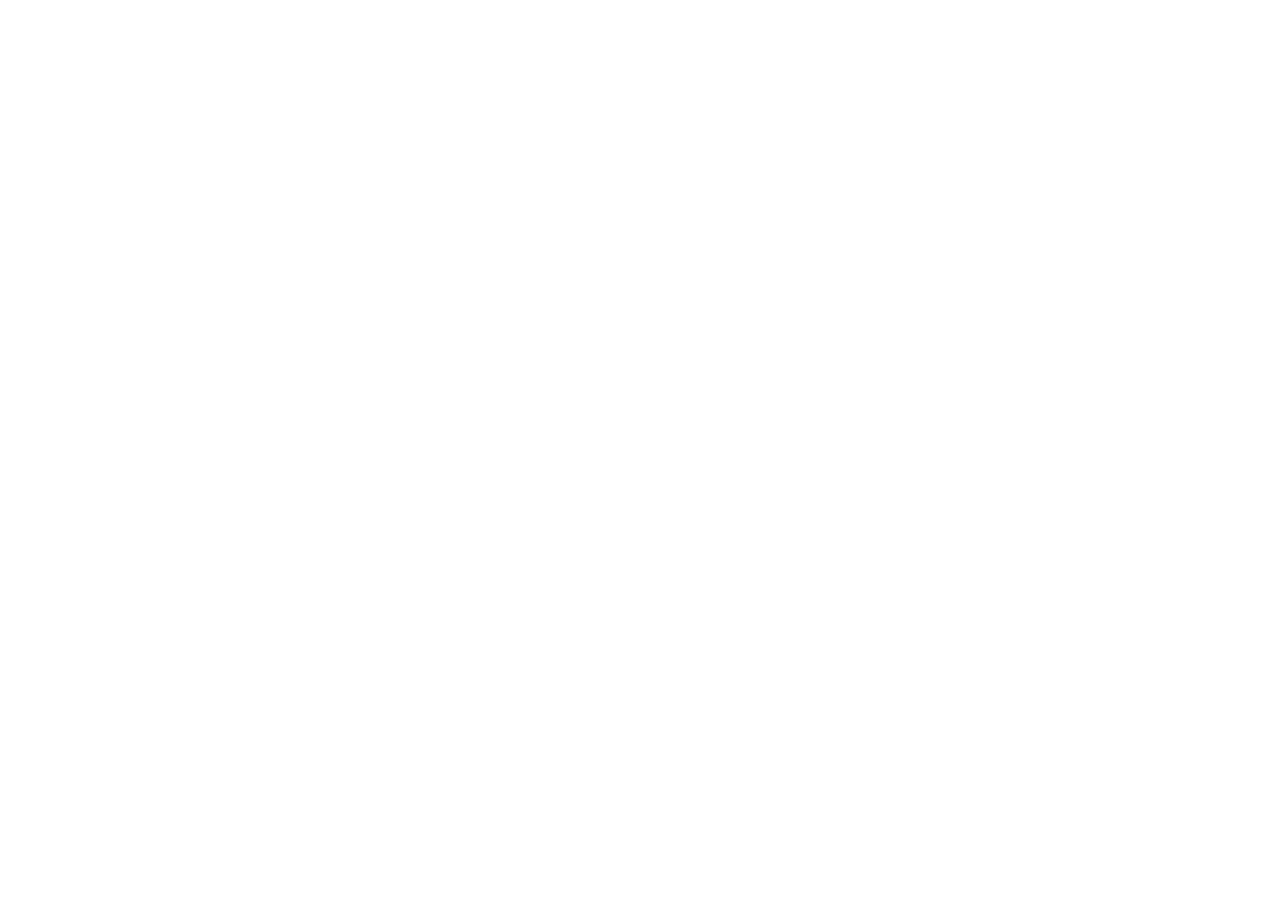
==== index.html @ 1ab2ba24 "Adicionando DOCTYPE nas páginas" ====
<!DOCTYPE html>
<html lang="en">
<head>
    <meta charset="UTF-8">
    <meta http-equiv="X-UA-Compatible" content="IE=edge">
    <meta name="viewport" content="width=device-width, initial-scale=1.0">
    <title>Document</title>
</head>
<body>
    
</body>
</html>
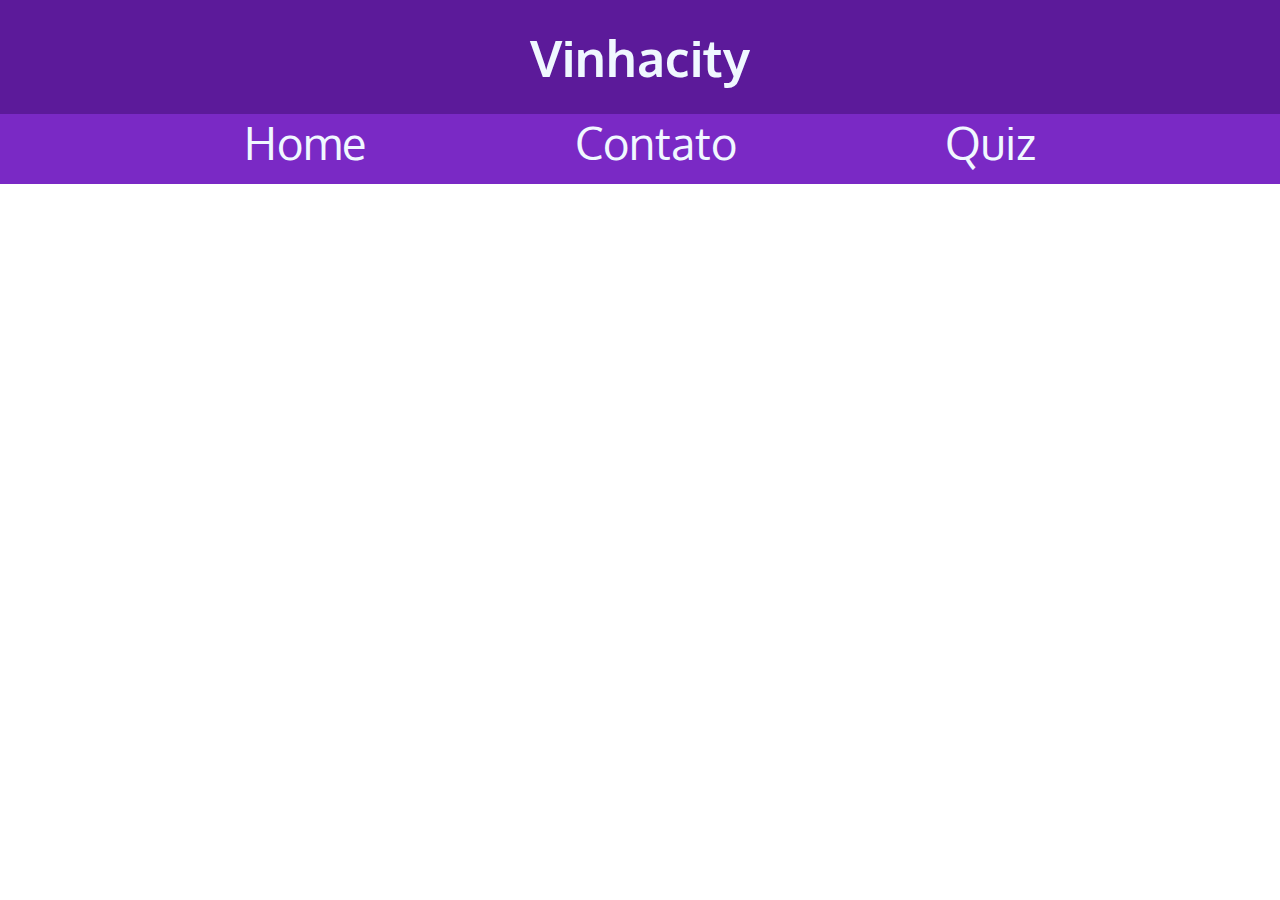
==== commit 53376f04: "estilizando" ====
--- a/index.html
+++ b/index.html
@@ -1,12 +1,25 @@
 <!DOCTYPE html>
-<html lang="en">
+<html lang="pt-br">
 <head>
     <meta charset="UTF-8">
     <meta http-equiv="X-UA-Compatible" content="IE=edge">
     <meta name="viewport" content="width=device-width, initial-scale=1.0">
-    <title>Document</title>
+    <link rel="preconnect" href="https://fonts.googleapis.com">
+    <link rel="preconnect" href="https://fonts.gstatic.com" crossorigin>
+    <link href="https://fonts.googleapis.com/css2?family=Oxygen&display=swap" rel="stylesheet">
+    <link rel="stylesheet" href="style.css">
+    <title>Home</title>
 </head>
 <body>
+    <header>
+        <h1 class="titulo">Vinhacity</h1>
+        <a href="index.html" class="menu">Home</a>
+        <a href="contato.html" class="menu">Contato</a>
+        <a href="#" class="menu">Quiz</a>
+
+    </header>
     
+
+<script src="index.js"></script>
 </body>
 </html>--- a/style.css
+++ b/style.css
@@ -0,0 +1,28 @@
+*{
+    margin: 0;
+    padding: 0;
+}
+
+body{
+    font-family: 'Oxygen', sans-serif;
+}
+
+header{
+    background-color: rgb(122, 41, 197);
+    text-align: center;
+    padding-bottom: 1%;
+}
+
+.titulo{
+    font-size: 50px;
+    padding: 2%;
+    color: aliceblue;
+    background-color: rgb(92, 26, 154);
+}
+
+.menu{
+    font-size: 45px;
+    margin: 8%;
+    text-decoration: none;
+    color: aliceblue;
+}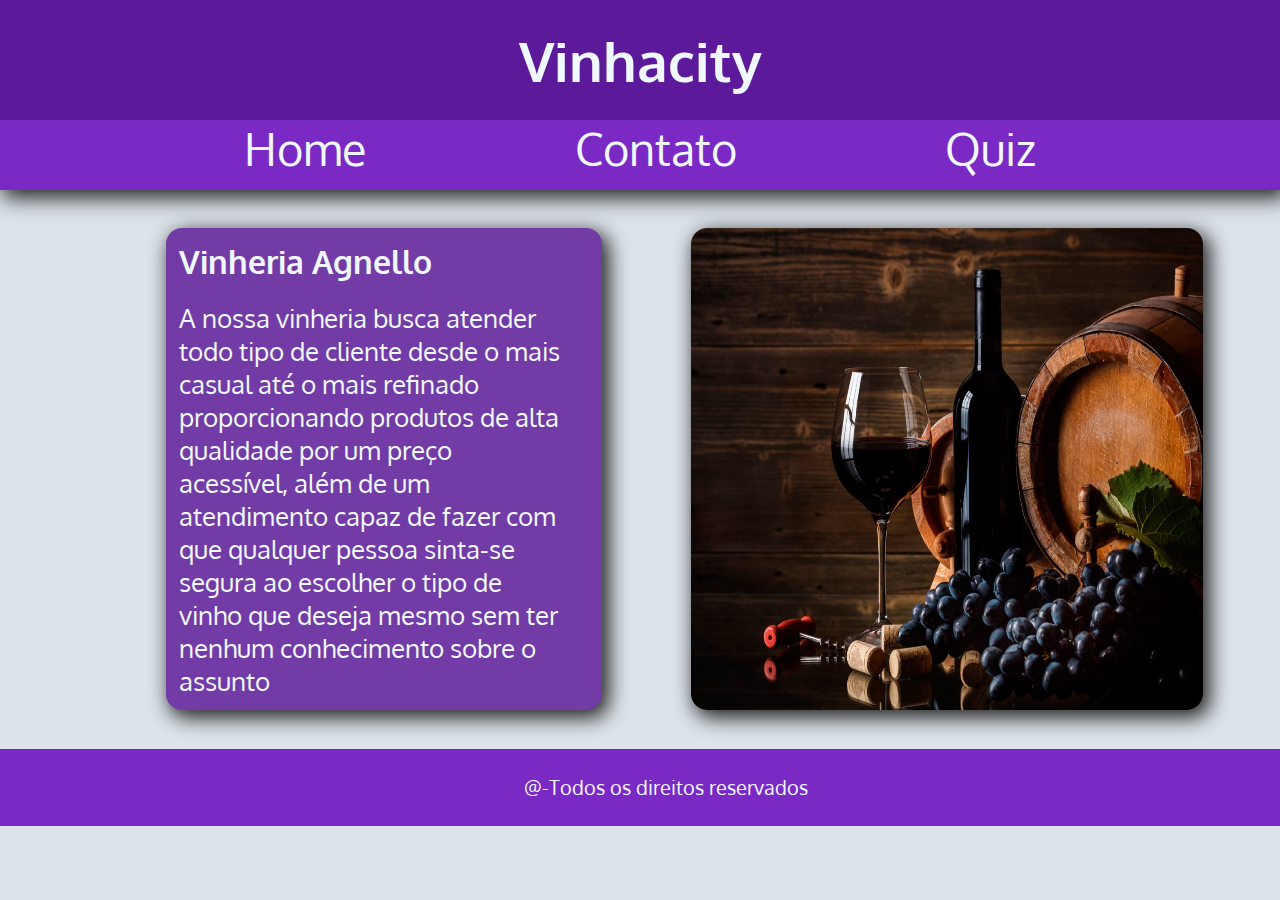
==== commit 12911997: "terminando de estilizar a página home e estilizando a página contato" ====
--- a/index.html
+++ b/index.html
@@ -16,10 +16,20 @@
         <a href="index.html" class="menu">Home</a>
         <a href="contato.html" class="menu">Contato</a>
         <a href="#" class="menu">Quiz</a>
+    </header>
+    <div class="conteudo-principal">
+        <div class="texto-principal">
+            <h1>Vinheria Agnello</h1>
+            <p>A nossa vinheria busca atender todo tipo de cliente desde o mais casual até o mais refinado
+                proporcionando produtos de alta qualidade por um preço acessível, além de um atendimento capaz de fazer com que 
+                qualquer pessoa sinta-se segura ao escolher o tipo de vinho que deseja mesmo sem ter nenhum conhecimento sobre o
+                assunto
+            </p>
+        </div>    
+        <img src="vinhos.jpg" class="vinho">
+    </div>
 
-    </header>
-    
-
+    <footer>@-Todos os direitos reservados</footer>
 <script src="index.js"></script>
 </body>
 </html>--- a/style.css
+++ b/style.css
@@ -5,16 +5,19 @@
 
 body{
     font-family: 'Oxygen', sans-serif;
+    background-color: rgb(220, 227, 234);
+    position: relative;
 }
 
 header{
     background-color: rgb(122, 41, 197);
     text-align: center;
     padding-bottom: 1%;
+    box-shadow: 5px 6px 20px 2px rgb(37, 36, 36);
 }
 
 .titulo{
-    font-size: 50px;
+    font-size: 55px;
     padding: 2%;
     color: aliceblue;
     background-color: rgb(92, 26, 154);
@@ -25,4 +28,84 @@
     margin: 8%;
     text-decoration: none;
     color: aliceblue;
+}
+
+.menu:hover{
+    color: rgb(177, 50, 232);
+    font-size: 46px;
+    transition: 0.3s;
+}
+
+.conteudo-principal{
+    display: flex;
+}
+
+.texto-principal{
+    width: 30%;
+    color: aliceblue;
+    background-color: rgb(114, 59, 165);
+    margin: 3% 0 0 13%;
+    padding: 1% 3% 1% 1%;
+    border-radius: 16px;
+    box-shadow: 5px 6px 20px 2px rgb(37, 36, 36);
+}
+
+.texto-principal p{
+    font-size: 26px;
+    padding-top: 5%;
+}
+
+.vinho{
+    width: 40%;
+    margin-top: 3%;
+    margin-left: 7%;
+    border-radius: 16px;
+    box-shadow: 5px 6px 20px 2px rgb(37, 36, 36);
+}
+
+footer{
+    bottom: 0;
+    margin-top: 3%;
+    padding: 2%;
+    font-size: 20px;
+    color: aliceblue;
+    background-color: rgb(122, 41, 197);
+    text-align: center;
+    width: 100%;
+}
+
+/*Página Contato*/
+
+.formulario{
+    display: grid;
+    width: 23%;
+    font-size: 30px;
+    margin-left: 40%;
+    margin-top: 2%;
+    padding-bottom: 4%;
+}
+
+.categoria{
+    margin: 3%;
+}
+
+button{
+    margin-top: 10%;
+    font-size: 20px;
+    border-radius: 20px;
+    background-color: rgb(139, 64, 208);
+    color: aliceblue;
+    padding: 1%;
+}
+
+button:hover{
+    font-size: 21px;
+    transition: 0.3s;
+    background-color: rgb(155, 96, 211);
+}
+
+input{
+    border-radius: 20px;
+    padding-left: 1%;
+    font-size: 20px;
 }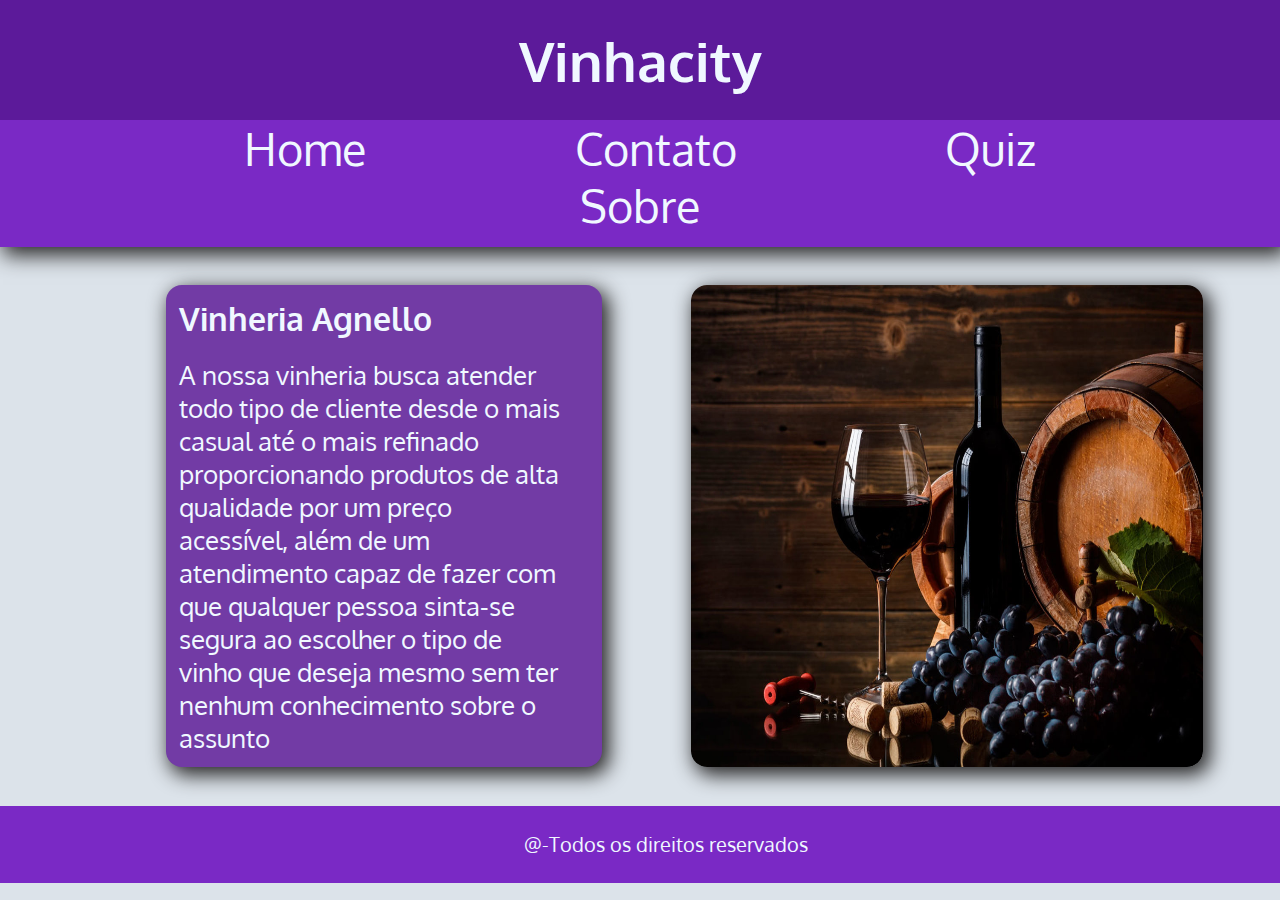
==== commit 41083f21: "Terminando de estilizar  as páginas quiz e sobre" ====
--- a/index.html
+++ b/index.html
@@ -15,7 +15,8 @@
         <h1 class="titulo">Vinhacity</h1>
         <a href="index.html" class="menu">Home</a>
         <a href="contato.html" class="menu">Contato</a>
-        <a href="#" class="menu">Quiz</a>
+        <a href="quiz.html" class="menu">Quiz</a>
+        <a href="sobre.html" class="menu">Sobre</a>
     </header>
     <div class="conteudo-principal">
         <div class="texto-principal">
--- a/style.css
+++ b/style.css
@@ -16,12 +16,23 @@
     box-shadow: 5px 6px 20px 2px rgb(37, 36, 36);
 }
 
+
+/*Página Home*/
 .titulo{
     font-size: 55px;
     padding: 2%;
     color: aliceblue;
     background-color: rgb(92, 26, 154);
 }
+
+.titulo_quiz{
+    font-size: 55px;
+    padding: 2%;
+    color: aliceblue;
+    background-color: rgb(92, 26, 154);
+}
+
+
 
 .menu{
     font-size: 45px;
@@ -53,6 +64,113 @@
 .texto-principal p{
     font-size: 26px;
     padding-top: 5%;
+}
+
+/*Página Sobre*/
+.titulo_sobre{
+    font-size: 55px;
+    padding: 2%;
+    color: aliceblue;
+    background-color: rgb(92, 26, 154);
+}
+
+.conteudo-sobre{
+    display: block;
+}
+
+.dois-textos{
+    display: flex;
+    margin-right: 5%;
+}
+
+.texto-sobre1{
+    width: 30%;
+    color: aliceblue;
+    background-color: rgb(114, 59, 165);
+    margin: 3% 0 0 13%;
+    padding: 1% 3% 1% 1%;
+    border-radius: 16px;
+    box-shadow: 5px 6px 20px 2px rgb(37, 36, 36);
+}
+
+.texto-sobre1 p{
+    font-size: 26px;
+    padding-top: 10%;
+}
+
+.texto-sobre2{
+    width: 30%;
+    color: aliceblue;
+    background-color: rgb(114, 59, 165);
+    margin: 3% 0 0 13%;
+    padding: 1% 3% 1% 1%;
+    border-radius: 16px;
+    box-shadow: 5px 6px 20px 2px rgb(37, 36, 36);
+}
+
+.texto-sobre2 p{
+    font-size: 26px;
+    padding-top: 10%;
+}
+
+.texto-sobre3{
+    width: 30%;
+    color: aliceblue;
+    background-color: rgb(114, 59, 165);
+    margin: 3% 0 0 13%;
+    padding: 1% 3% 1% 1%;
+    border-radius: 16px;
+    box-shadow: 5px 6px 20px 2px rgb(37, 36, 36);
+}
+
+.texto-sobre3 p{
+    font-size: 26px;
+    padding-top: 10%;
+}
+
+.texto-sobre4{
+    width: 30%;
+    color: aliceblue;
+    background-color: rgb(114, 59, 165);
+    margin: 3% 0 0 13%;
+    padding: 1% 3% 1% 1%;
+    border-radius: 16px;
+    box-shadow: 5px 6px 20px 2px rgb(37, 36, 36);
+}
+
+.texto-sobre4 p{
+    font-size: 26px;
+    padding-top: 10%;
+}
+
+.texto-sobre5{
+    width: 30%;
+    color: aliceblue;
+    background-color: rgb(114, 59, 165);
+    margin: 3% 0 0 13%;
+    padding: 1% 3% 1% 1%;
+    border-radius: 16px;
+    box-shadow: 5px 6px 20px 2px rgb(37, 36, 36);
+}
+
+.texto-sobre5 p{
+    font-size: 26px;
+    padding-top: 10%;
+}
+
+.texto-sobre6{
+    width: 30%;
+    color: aliceblue;
+    background-color: rgb(114, 59, 165);
+    margin: 3% 0 0 13%;
+    padding: 1% 3% 1% 1%;
+    border-radius: 16px;
+    box-shadow: 5px 6px 20px 2px rgb(37, 36, 36);
+}
+
+.texto-sobre6 p{
+    font-size: 26px;
+    padding-top: 10%;
 }
 
 .vinho{
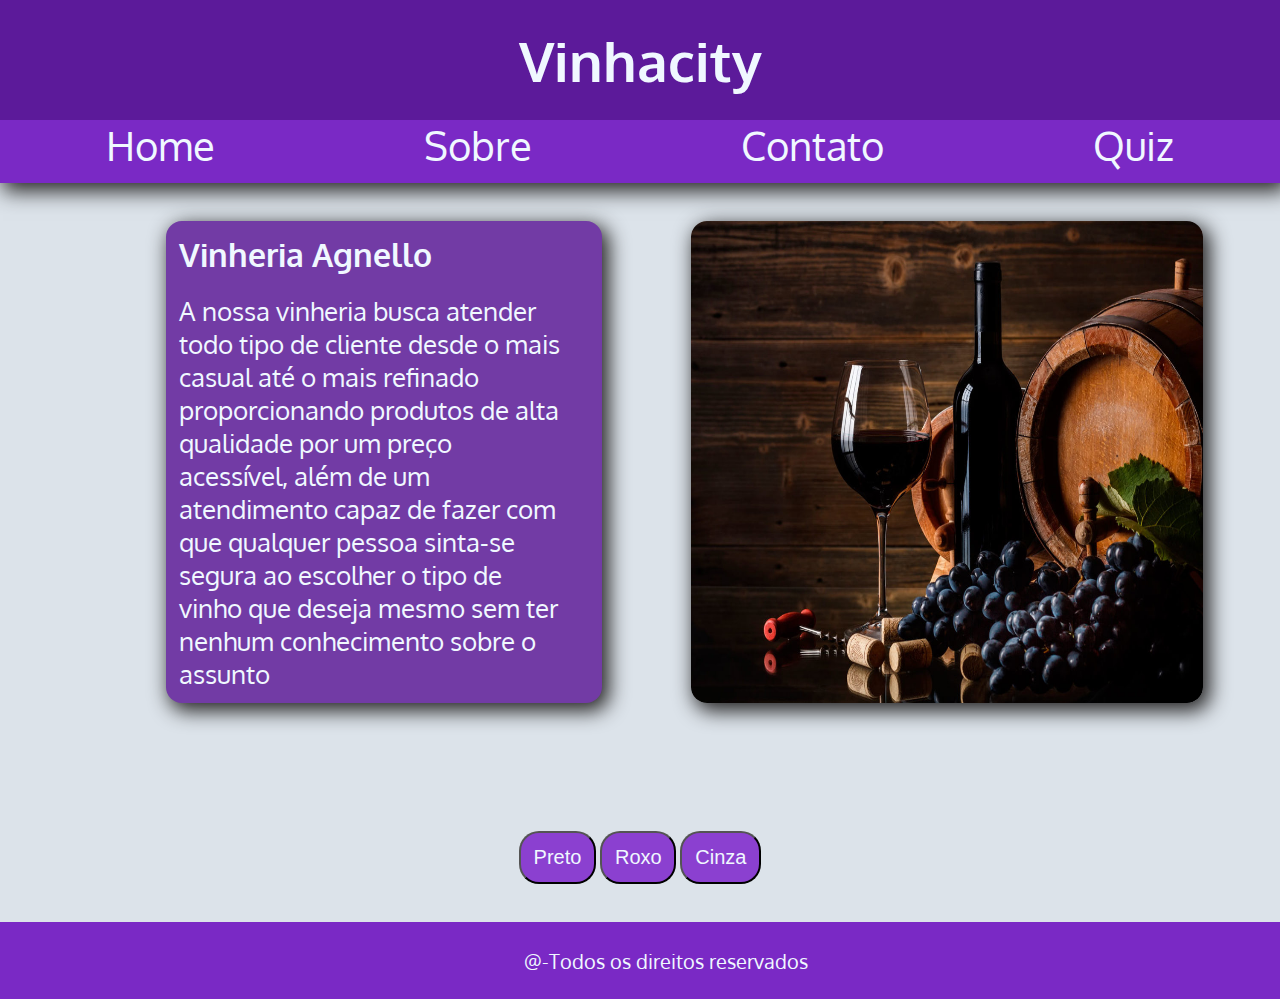
==== commit adb3e69c: "Adicionando botao de mudar a cor do background" ====
--- a/index.html
+++ b/index.html
@@ -14,9 +14,9 @@
     <header>
         <h1 class="titulo">Vinhacity</h1>
         <a href="index.html" class="menu">Home</a>
+        <a href="sobre.html" class="menu">Sobre</a>
         <a href="contato.html" class="menu">Contato</a>
         <a href="quiz.html" class="menu">Quiz</a>
-        <a href="sobre.html" class="menu">Sobre</a>
     </header>
     <div class="conteudo-principal">
         <div class="texto-principal">
@@ -29,7 +29,11 @@
         </div>    
         <img src="vinhos.jpg" class="vinho">
     </div>
-
+    <div class="botoes">
+        <button onclick="changeColor('black')">Preto</button>
+        <button onclick="changeColor('purple')">Roxo</button>
+        <button onclick="changeColor('grey')">Cinza</button>
+    </div>
     <footer>@-Todos os direitos reservados</footer>
 <script src="index.js"></script>
 </body>
--- a/style.css
+++ b/style.css
@@ -35,7 +35,7 @@
 
 
 .menu{
-    font-size: 45px;
+    font-size: 40px;
     margin: 8%;
     text-decoration: none;
     color: aliceblue;
@@ -43,7 +43,7 @@
 
 .menu:hover{
     color: rgb(177, 50, 232);
-    font-size: 46px;
+    font-size: 42px;
     transition: 0.3s;
 }
 
@@ -64,6 +64,10 @@
 .texto-principal p{
     font-size: 26px;
     padding-top: 5%;
+}
+
+.botoes{
+    text-align: center;
 }
 
 /*Página Sobre*/
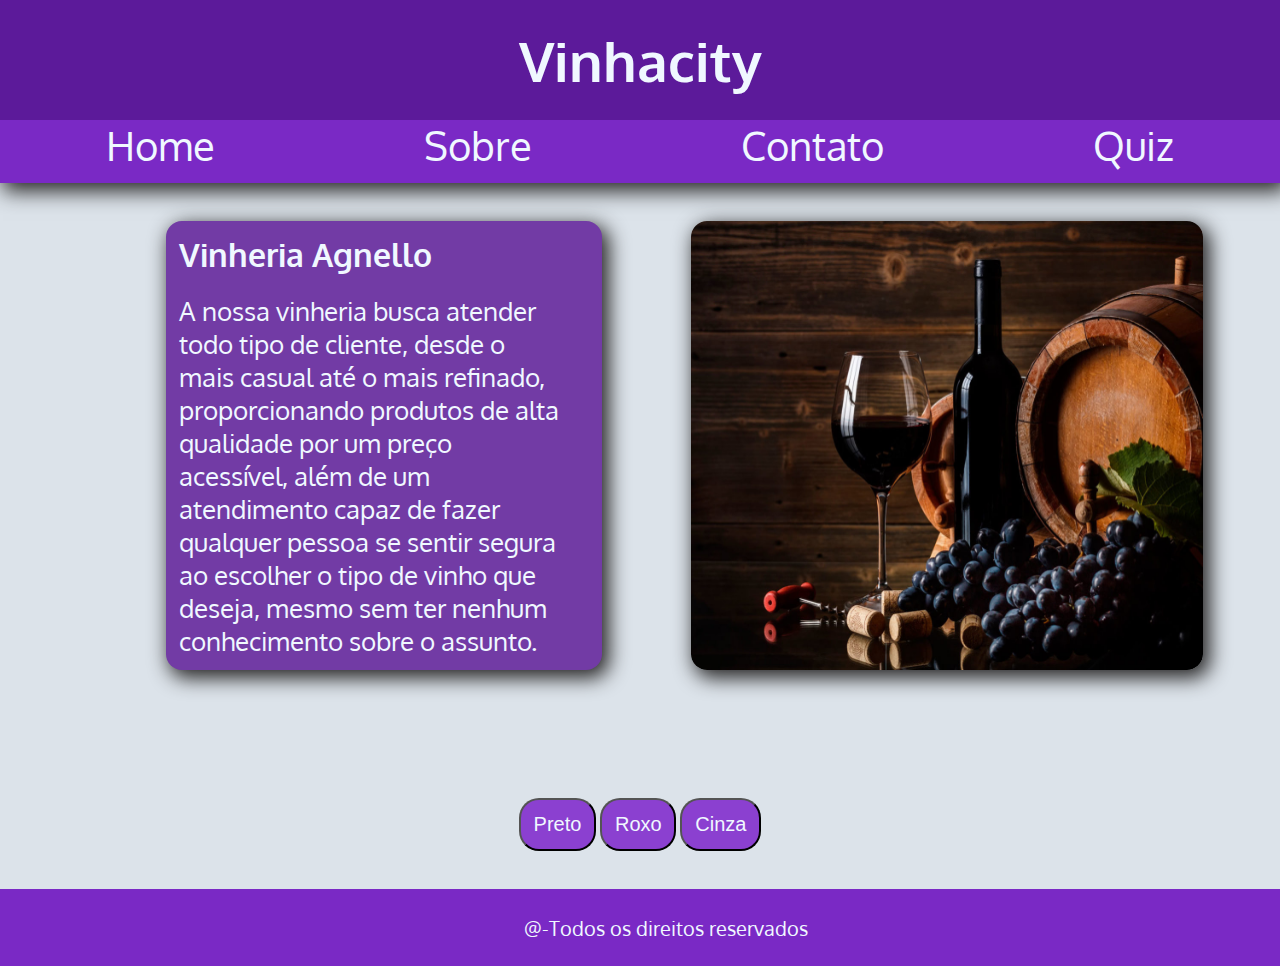
==== commit 902994c9: "alteraçoes/arrumar quiz" ====
--- a/index.html
+++ b/index.html
@@ -21,10 +21,10 @@
     <div class="conteudo-principal">
         <div class="texto-principal">
             <h1>Vinheria Agnello</h1>
-            <p>A nossa vinheria busca atender todo tipo de cliente desde o mais casual até o mais refinado
-                proporcionando produtos de alta qualidade por um preço acessível, além de um atendimento capaz de fazer com que 
-                qualquer pessoa sinta-se segura ao escolher o tipo de vinho que deseja mesmo sem ter nenhum conhecimento sobre o
-                assunto
+            <p>A nossa vinheria busca atender todo tipo de cliente, desde o mais casual até o mais refinado,
+                proporcionando produtos de alta qualidade por um preço acessível, além de um atendimento capaz de fazer 
+                qualquer pessoa se sentir segura ao escolher o tipo de vinho que deseja, mesmo sem ter nenhum conhecimento sobre o
+                assunto.
             </p>
         </div>    
         <img src="vinhos.jpg" class="vinho">
--- a/style.css
+++ b/style.css
@@ -218,6 +218,7 @@
     background-color: rgb(139, 64, 208);
     color: aliceblue;
     padding: 1%;
+    cursor: pointer;
 }
 
 button:hover{
@@ -230,4 +231,67 @@
     border-radius: 20px;
     padding-left: 1%;
     font-size: 20px;
+}
+
+/*Página Quiz*/
+
+.apresentacao-quiz{
+    width: 30%;
+    color: aliceblue;
+    background-color: rgb(114, 59, 165);
+    margin: 3% 0 0 3%;
+    padding: 1% 3% 1% 1%;
+    border-radius: 16px;
+    box-shadow: 5px 6px 20px 2px rgb(37, 36, 36);
+}
+
+.quiz {
+    width: 600px;
+    margin: 0 auto;
+    font-family: Arial, sans-serif;
+}
+
+.question {
+    width: 30%;
+    font-size: 55px;
+    width: 30%;
+    color: aliceblue;
+    background-color: rgb(114, 59, 165);
+    margin: 3% 0 0 13%;
+    padding: 1% 3% 1% 1%;
+    border-radius: 16px;
+    box-shadow: 5px 6px 20px 2px rgb(37, 36, 36);
+}
+
+.options {
+    width: 30%;
+    color: aliceblue;
+    background-color: rgb(114, 59, 165);
+    margin: 3% 0 0 13%;
+    padding: 1% 3% 1% 1%;
+    border-radius: 16px;
+    box-shadow: 5px 6px 20px 2px rgb(37, 36, 36);
+}
+
+.option {
+    width: 30%;
+    color: aliceblue;
+    background-color: rgb(114, 59, 165);
+    margin: 3% 0 0 13%;
+    padding: 1% 3% 1% 1%;
+    border-radius: 16px;
+    box-shadow: 5px 6px 20px 2px rgb(37, 36, 36);
+}
+
+.option:hover {
+    background-color: #ddd;
+}
+
+.duas-perguntas{
+    display: flex;
+    margin-right: 5%;
+}
+
+.conteudo-quiz{
+    display: block;
 }